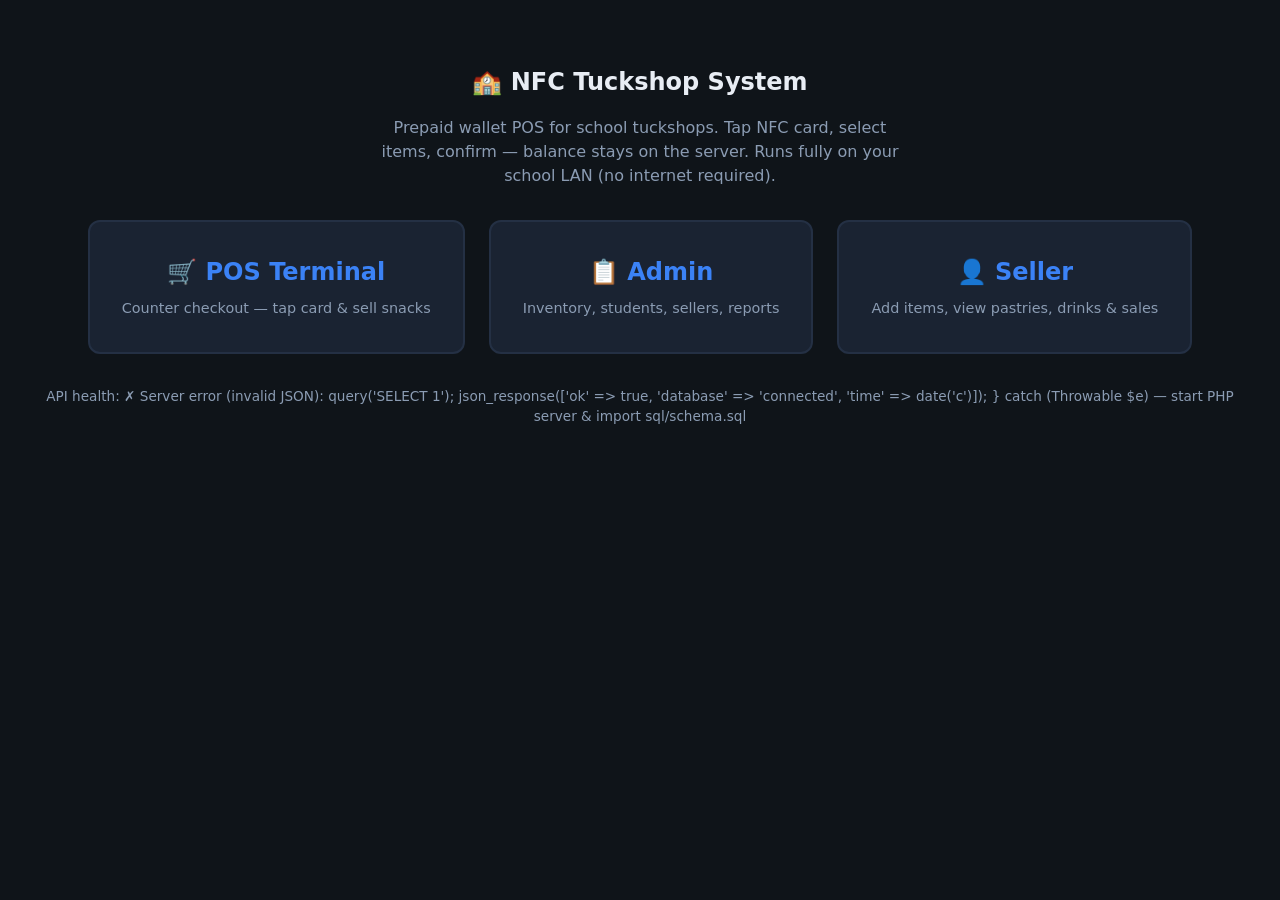
==== index.html @ 6a84dd5c "This is the jbs tuckshop application" ====
<!DOCTYPE html>
<html lang="en">
<head>
  <meta charset="UTF-8">
  <meta name="viewport" content="width=device-width, initial-scale=1.0">
  <title>NFC Tuckshop System</title>
  <link rel="stylesheet" href="assets/css/app.css">
</head>
<body>
  <section class="landing">
    <h1>🏫 NFC Tuckshop System</h1>
    <p style="color:var(--muted);max-width:520px;margin:1rem auto;">
      Prepaid wallet POS for school tuckshops. Tap NFC card, select items, confirm — balance stays on the server.
      Runs fully on your school LAN (no internet required).
    </p>
    <div class="cards">
      <a href="pos/index.html" class="card-link">
        <h2>🛒 POS Terminal</h2>
        <p style="color:var(--muted);font-size:0.9rem;">Counter checkout — tap card & sell snacks</p>
      </a>
      <a href="admin/index.html" class="card-link">
        <h2>📋 Admin</h2>
        <p style="color:var(--muted);font-size:0.9rem;">Inventory, students, sellers, reports</p>
      </a>
      <a href="seller/index.html" class="card-link">
        <h2>👤 Seller</h2>
        <p style="color:var(--muted);font-size:0.9rem;">Add items, view pastries, drinks & sales</p>
      </a>
    </div>
    <p style="margin-top:2rem;font-size:0.85rem;color:var(--muted);">
      API health: <span id="health-status">checking…</span>
    </p>
  </section>
  <script src="assets/js/api.js"></script>
  <script>
    apiGet('health.php').then(d => {
      document.getElementById('health-status').textContent = d.ok ? '✓ Database connected' : '✗ ' + (d.message || 'Error');
    }).catch(e => {
      document.getElementById('health-status').textContent = '✗ ' + e.message + ' — start PHP server & import sql/schema.sql';
    });
  </script>
</body>
</html>
---- assets/css/app.css ----
:root {
  --bg: #0f1419;
  --surface: #1a2332;
  --surface2: #243044;
  --text: #e8edf4;
  --muted: #8b9cb3;
  --accent: #3b82f6;
  --accent-hover: #2563eb;
  --success: #22c55e;
  --danger: #ef4444;
  --warning: #f59e0b;
  --radius: 12px;
  --font: "Segoe UI", system-ui, sans-serif;
}

* {
  box-sizing: border-box;
  margin: 0;
  padding: 0;
}

body {
  font-family: var(--font);
  background: var(--bg);
  color: var(--text);
  min-height: 100vh;
  line-height: 1.5;
}

a {
  color: var(--accent);
  text-decoration: none;
}

/* Layout */
.app-header {
  display: flex;
  align-items: center;
  justify-content: space-between;
  padding: 1rem 1.5rem;
  background: var(--surface);
  border-bottom: 1px solid var(--surface2);
  gap: 1rem;
  flex-wrap: wrap;
}

.app-header h1 {
  font-size: 1.25rem;
  font-weight: 600;
}

.nav-links {
  display: flex;
  gap: 0.75rem;
  flex-wrap: wrap;
}

.nav-links a,
.nav-links button {
  padding: 0.5rem 1rem;
  border-radius: 8px;
  background: var(--surface2);
  color: var(--text);
  border: none;
  cursor: pointer;
  font-size: 0.9rem;
}

.nav-links a:hover,
.nav-links button:hover {
  background: var(--accent);
}

.container {
  max-width: 1200px;
  margin: 0 auto;
  padding: 1.5rem;
}

/* POS */
.pos-layout {
  display: flex;
  flex-direction: column;
  min-height: 100vh;
}

.pos-active {
  display: flex;
  flex-direction: column;
  flex: 1;
}

.pos-student-bar {
  background: linear-gradient(135deg, #1e3a5f, #1a2332);
  padding: 1.25rem 1.5rem;
  display: grid;
  grid-template-columns: 1fr auto;
  gap: 1rem;
  align-items: center;
}

.pos-student-bar.empty {
  opacity: 0.7;
}

.student-info h2 {
  font-size: 1.5rem;
}

.student-info .meta {
  color: var(--muted);
  font-size: 0.95rem;
}

.balance-display {
  text-align: right;
}

.balance-display .label {
  font-size: 0.85rem;
  color: var(--muted);
}

.balance-display .amount {
  font-size: 2rem;
  font-weight: 700;
  color: var(--success);
}

.pos-main {
  display: grid;
  grid-template-columns: 1fr 280px;
  gap: 1rem;
  padding: 1rem;
  flex: 1;
}

@media (max-width: 900px) {
  .pos-main {
    grid-template-columns: 1fr;
  }
}

.product-sections {
  overflow-y: auto;
  max-height: calc(100vh - 220px);
  padding-right: 0.25rem;
}

.menu-group {
  margin-bottom: 1.25rem;
}

.menu-group-title {
  font-size: 1.1rem;
  font-weight: 600;
  margin-bottom: 0.65rem;
  padding-bottom: 0.35rem;
  border-bottom: 2px solid var(--surface2);
  color: var(--text);
}

.menu-group-empty {
  color: var(--muted);
  font-size: 0.9rem;
  padding: 0.5rem 0;
}

.product-grid {
  display: grid;
  grid-template-columns: repeat(auto-fill, minmax(140px, 1fr));
  gap: 0.75rem;
  align-content: start;
}

.group-header-row td {
  font-size: 0.95rem;
}

.product-btn {
  background: var(--surface);
  border: 2px solid var(--surface2);
  border-radius: var(--radius);
  padding: 1.25rem 0.75rem;
  cursor: pointer;
  color: var(--text);
  transition: transform 0.1s, border-color 0.15s;
  min-height: 110px;
  display: flex;
  flex-direction: column;
  align-items: center;
  justify-content: center;
  gap: 0.35rem;
}

.product-btn:hover {
  border-color: var(--accent);
  transform: scale(1.02);
}

.product-btn .icon {
  font-size: 2rem;
}

.product-btn .name {
  font-weight: 600;
  font-size: 0.95rem;
  text-align: center;
}

.product-btn .price {
  color: var(--warning);
  font-weight: 700;
}

.cart-panel {
  background: var(--surface);
  border-radius: var(--radius);
  padding: 1rem;
  display: flex;
  flex-direction: column;
  max-height: calc(100vh - 220px);
}

.cart-panel h3 {
  margin-bottom: 0.75rem;
  font-size: 1rem;
}

.cart-items {
  flex: 1;
  overflow-y: auto;
  margin-bottom: 1rem;
}

.cart-item {
  display: flex;
  justify-content: space-between;
  align-items: center;
  padding: 0.5rem 0;
  border-bottom: 1px solid var(--surface2);
  font-size: 0.9rem;
}

.cart-item .qty-controls {
  display: flex;
  align-items: center;
  gap: 0.35rem;
}

.cart-item button {
  width: 28px;
  height: 28px;
  border: none;
  border-radius: 6px;
  background: var(--surface2);
  color: var(--text);
  cursor: pointer;
  font-size: 1rem;
}

.cart-total {
  font-size: 1.35rem;
  font-weight: 700;
  padding: 0.75rem 0;
  border-top: 2px solid var(--surface2);
}

.pos-footer {
  display: grid;
  grid-template-columns: 1fr 1fr 1fr;
  gap: 0.75rem;
  padding: 1rem;
  background: var(--surface);
  border-top: 1px solid var(--surface2);
}

.btn {
  padding: 1rem 1.5rem;
  border: none;
  border-radius: var(--radius);
  font-size: 1rem;
  font-weight: 600;
  cursor: pointer;
  transition: background 0.15s;
}

.btn-primary {
  background: var(--accent);
  color: white;
}

.btn-primary:hover:not(:disabled) {
  background: var(--accent-hover);
}

.btn-success {
  background: var(--success);
  color: white;
}

.btn-danger {
  background: var(--danger);
  color: white;
}

.btn-secondary {
  background: var(--surface2);
  color: var(--text);
}

.btn:disabled {
  opacity: 0.5;
  cursor: not-allowed;
}

/* NFC input */
.nfc-panel {
  padding: 2rem;
  text-align: center;
  max-width: 480px;
  margin: 2rem auto;
  background: var(--surface);
  border-radius: var(--radius);
}

.nfc-panel input {
  width: 100%;
  padding: 1rem;
  font-size: 1.1rem;
  border: 2px solid var(--surface2);
  border-radius: 8px;
  background: var(--bg);
  color: var(--text);
  margin-top: 1rem;
  text-align: center;
  letter-spacing: 0.05em;
}

.nfc-panel .hint {
  color: var(--muted);
  font-size: 0.9rem;
  margin-top: 0.75rem;
}

/* Admin */
.card {
  background: var(--surface);
  border-radius: var(--radius);
  padding: 1.25rem;
  margin-bottom: 1.25rem;
}

.card h2 {
  font-size: 1.1rem;
  margin-bottom: 1rem;
}

table {
  width: 100%;
  border-collapse: collapse;
  font-size: 0.9rem;
}

th,
td {
  text-align: left;
  padding: 0.6rem 0.75rem;
  border-bottom: 1px solid var(--surface2);
}

th {
  color: var(--muted);
  font-weight: 500;
}

.form-row {
  display: grid;
  grid-template-columns: repeat(auto-fit, minmax(180px, 1fr));
  gap: 0.75rem;
  margin-bottom: 0.75rem;
}

.form-row label {
  display: block;
  font-size: 0.85rem;
  color: var(--muted);
  margin-bottom: 0.25rem;
}

.form-row input,
.form-row select {
  width: 100%;
  padding: 0.6rem 0.75rem;
  border: 1px solid var(--surface2);
  border-radius: 8px;
  background: var(--bg);
  color: var(--text);
}

.tabs {
  display: flex;
  gap: 0.5rem;
  margin-bottom: 1.25rem;
  flex-wrap: wrap;
}

.tab {
  padding: 0.6rem 1.2rem;
  background: var(--surface2);
  border: none;
  border-radius: 8px;
  color: var(--text);
  cursor: pointer;
}

.tab.active {
  background: var(--accent);
}

.tab-panel {
  display: none;
}

.tab-panel.active {
  display: block;
}

.alert {
  padding: 0.75rem 1rem;
  border-radius: 8px;
  margin-bottom: 1rem;
}

.alert-error {
  background: rgba(239, 68, 68, 0.2);
  border: 1px solid var(--danger);
}

.alert-success {
  background: rgba(34, 197, 94, 0.2);
  border: 1px solid var(--success);
}

.receipt {
  background: #fff;
  color: #111;
  padding: 1.5rem;
  border-radius: 8px;
  max-width: 320px;
  margin: 1rem auto;
  font-family: monospace;
  font-size: 0.85rem;
}

.modal-overlay {
  position: fixed;
  inset: 0;
  background: rgba(0, 0, 0, 0.7);
  display: flex;
  align-items: center;
  justify-content: center;
  z-index: 100;
  padding: 1rem;
}

.modal {
  background: var(--surface);
  border-radius: var(--radius);
  padding: 1.5rem;
  max-width: 420px;
  width: 100%;
}

.modal h3 {
  margin-bottom: 1rem;
}

.hidden {
  display: none !important;
}

.stock-ok {
  color: var(--success);
  font-weight: 600;
}

.stock-low {
  color: var(--warning);
  font-weight: 600;
}

.stock-out {
  color: var(--danger);
  font-weight: 600;
}

.stat-cards {
  display: grid;
  grid-template-columns: repeat(auto-fit, minmax(140px, 1fr));
  gap: 1rem;
  margin-bottom: 1.25rem;
}

.stat-card {
  background: var(--surface2);
  border-radius: var(--radius);
  padding: 1rem;
  text-align: center;
}

.stat-card .value {
  font-size: 1.75rem;
  font-weight: 700;
}

.stat-card .label {
  font-size: 0.85rem;
  color: var(--muted);
  margin-top: 0.25rem;
}

.product-btn.out-of-stock {
  opacity: 0.45;
  cursor: not-allowed;
}

.product-btn .stock-badge {
  font-size: 0.75rem;
  color: var(--muted);
}

.role-badge {
  font-size: 0.8rem;
  color: var(--muted);
  padding: 0.25rem 0.6rem;
  background: var(--surface2);
  border-radius: 6px;
}

.landing {
  text-align: center;
  padding: 4rem 1.5rem;
}

.landing .cards {
  display: flex;
  gap: 1.5rem;
  justify-content: center;
  flex-wrap: wrap;
  margin-top: 2rem;
}

.landing .card-link {
  background: var(--surface);
  padding: 2rem;
  border-radius: var(--radius);
  min-width: 220px;
  border: 2px solid var(--surface2);
  transition: border-color 0.15s;
}

.landing .card-link:hover {
  border-color: var(--accent);
}

.landing .card-link h2 {
  margin-bottom: 0.5rem;
}
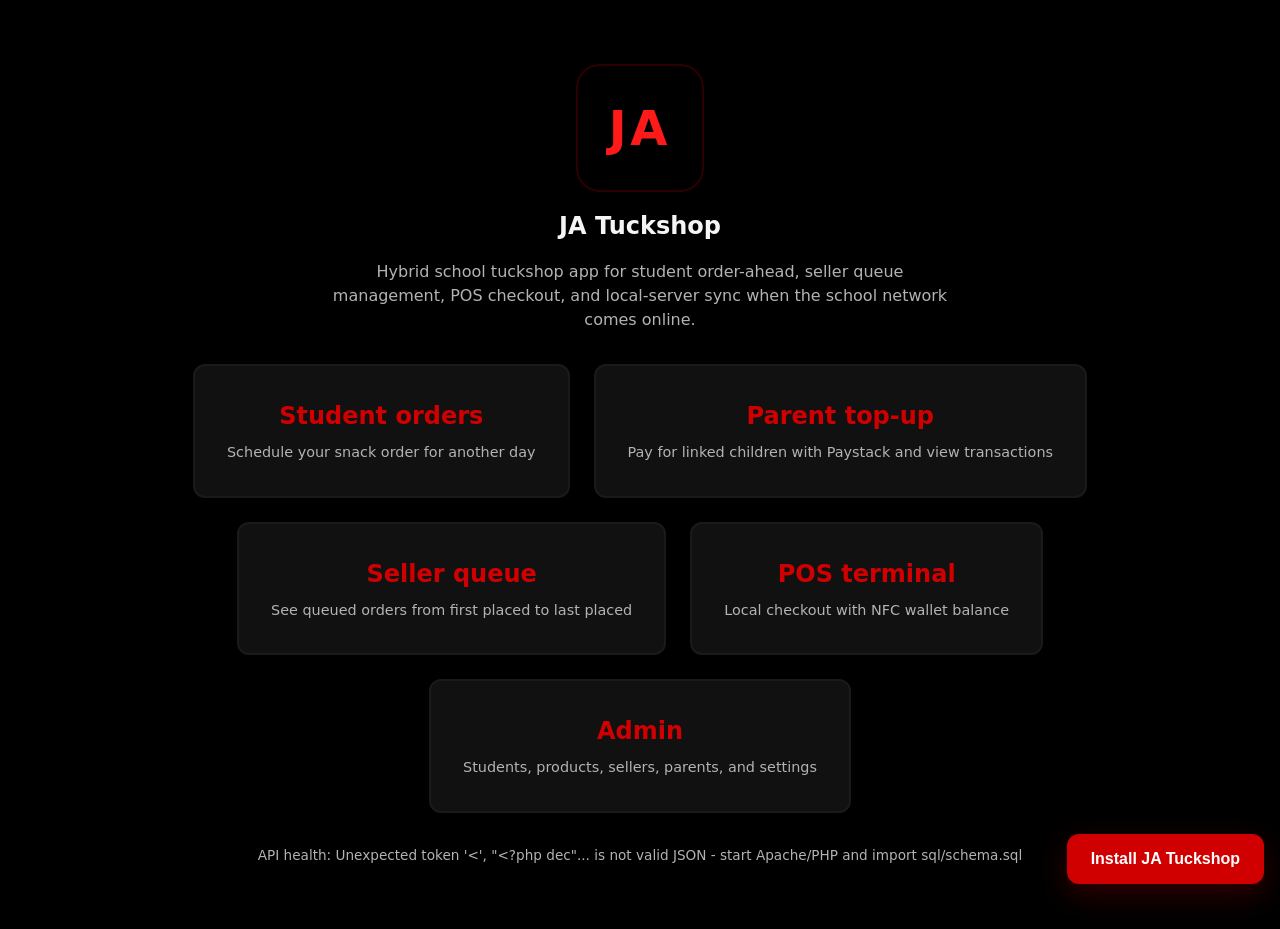
==== commit 49cccf5c: "Initial project import" ====
--- a/index.html
+++ b/index.html
@@ -2,41 +2,56 @@
 <html lang="en">
 <head>
   <meta charset="UTF-8">
-  <meta name="viewport" content="width=device-width, initial-scale=1.0">
-  <title>NFC Tuckshop System</title>
+  <meta name="viewport" content="width=device-width, initial-scale=1.0, viewport-fit=cover">
+  <meta name="theme-color" content="#000000">
+  <meta name="apple-mobile-web-app-capable" content="yes">
+  <meta name="apple-mobile-web-app-status-bar-style" content="black-translucent">
+  <title>JA Tuckshop</title>
+  <link rel="manifest" href="manifest.json">
+  <link rel="icon" href="assets/icons/icon.svg" type="image/svg+xml">
+  <link rel="apple-touch-icon" href="assets/icons/icon.svg">
   <link rel="stylesheet" href="assets/css/app.css">
 </head>
 <body>
   <section class="landing">
-    <h1>🏫 NFC Tuckshop System</h1>
-    <p style="color:var(--muted);max-width:520px;margin:1rem auto;">
-      Prepaid wallet POS for school tuckshops. Tap NFC card, select items, confirm — balance stays on the server.
-      Runs fully on your school LAN (no internet required).
+    <div class="brand-mark" aria-hidden="true">JA</div>
+    <h1>JA Tuckshop</h1>
+    <p style="color:var(--muted);max-width:620px;margin:1rem auto;">
+      Hybrid school tuckshop app for student order-ahead, seller queue management, POS checkout, and local-server sync when the school network comes online.
     </p>
     <div class="cards">
+      <a href="student/index.html" class="card-link">
+        <h2>Student orders</h2>
+        <p style="color:var(--muted);font-size:0.9rem;">Schedule your snack order for another day</p>
+      </a>
+      <a href="parent/index.html" class="card-link">
+        <h2>Parent top-up</h2>
+        <p style="color:var(--muted);font-size:0.9rem;">Pay for linked children with Paystack and view transactions</p>
+      </a>
+      <a href="seller/index.html" class="card-link">
+        <h2>Seller queue</h2>
+        <p style="color:var(--muted);font-size:0.9rem;">See queued orders from first placed to last placed</p>
+      </a>
       <a href="pos/index.html" class="card-link">
-        <h2>🛒 POS Terminal</h2>
-        <p style="color:var(--muted);font-size:0.9rem;">Counter checkout — tap card & sell snacks</p>
+        <h2>POS terminal</h2>
+        <p style="color:var(--muted);font-size:0.9rem;">Local checkout with NFC wallet balance</p>
       </a>
       <a href="admin/index.html" class="card-link">
-        <h2>📋 Admin</h2>
-        <p style="color:var(--muted);font-size:0.9rem;">Inventory, students, sellers, reports</p>
-      </a>
-      <a href="seller/index.html" class="card-link">
-        <h2>👤 Seller</h2>
-        <p style="color:var(--muted);font-size:0.9rem;">Add items, view pastries, drinks & sales</p>
+        <h2>Admin</h2>
+        <p style="color:var(--muted);font-size:0.9rem;">Students, products, sellers, parents, and settings</p>
       </a>
     </div>
     <p style="margin-top:2rem;font-size:0.85rem;color:var(--muted);">
-      API health: <span id="health-status">checking…</span>
+      API health: <span id="health-status">checking...</span>
     </p>
   </section>
   <script src="assets/js/api.js"></script>
+  <script src="assets/js/pwa.js"></script>
   <script>
     apiGet('health.php').then(d => {
-      document.getElementById('health-status').textContent = d.ok ? '✓ Database connected' : '✗ ' + (d.message || 'Error');
+      document.getElementById('health-status').textContent = d.ok ? 'Database connected' : (d.message || 'Error');
     }).catch(e => {
-      document.getElementById('health-status').textContent = '✗ ' + e.message + ' — start PHP server & import sql/schema.sql';
+      document.getElementById('health-status').textContent = e.message + ' - start Apache/PHP and import sql/schema.sql';
     });
   </script>
 </body>
--- a/assets/css/app.css
+++ b/assets/css/app.css
@@ -1,11 +1,11 @@
 :root {
-  --bg: #0f1419;
-  --surface: #1a2332;
-  --surface2: #243044;
-  --text: #e8edf4;
-  --muted: #8b9cb3;
-  --accent: #3b82f6;
-  --accent-hover: #2563eb;
+  --bg: #000000;
+  --surface: #111111;
+  --surface2: #1a1a1a;
+  --text: #f5f5f5;
+  --muted: #b3b3b3;
+  --accent: #d10000;
+  --accent-hover: #f01818;
   --success: #22c55e;
   --danger: #ef4444;
   --warning: #f59e0b;
@@ -91,7 +91,7 @@
 }
 
 .pos-student-bar {
-  background: linear-gradient(135deg, #1e3a5f, #1a2332);
+  background: linear-gradient(135deg, #250000, #000000);
   padding: 1.25rem 1.5rem;
   display: grid;
   grid-template-columns: 1fr auto;
@@ -543,6 +543,21 @@
   padding: 4rem 1.5rem;
 }
 
+.brand-mark {
+  width: 128px;
+  height: 128px;
+  border-radius: 24px;
+  background: #000;
+  border: 2px solid #2c0000;
+  color: #ff1a1a;
+  display: grid;
+  place-items: center;
+  font-size: 3rem;
+  font-weight: 800;
+  letter-spacing: 0.08em;
+  margin: 0 auto 1rem;
+}
+
 .landing .cards {
   display: flex;
   gap: 1.5rem;
@@ -567,3 +582,125 @@
 .landing .card-link h2 {
   margin-bottom: 0.5rem;
 }
+
+.install-app-btn {
+  position: fixed;
+  right: 1rem;
+  bottom: 1rem;
+  z-index: 150;
+  box-shadow: 0 10px 30px rgba(209, 0, 0, 0.25);
+}
+
+.install-helper-panel {
+  position: fixed;
+  right: 1rem;
+  bottom: 5.5rem;
+  width: min(360px, calc(100vw - 2rem));
+  background: var(--surface);
+  border: 1px solid var(--surface2);
+  border-radius: 16px;
+  padding: 1rem;
+  z-index: 150;
+  box-shadow: 0 18px 40px rgba(0, 0, 0, 0.35);
+}
+
+.install-helper-title {
+  font-weight: 700;
+  margin-bottom: 0.5rem;
+}
+
+.install-helper-panel p {
+  color: var(--muted);
+  font-size: 0.92rem;
+  margin-bottom: 0.9rem;
+}
+
+.app-update-notice {
+  position: fixed;
+  left: 1rem;
+  right: 1rem;
+  top: 1rem;
+  max-width: 540px;
+  margin: 0 auto;
+  background: #180000;
+  border: 1px solid #5a0a0a;
+  border-radius: 16px;
+  padding: 1rem;
+  z-index: 180;
+  box-shadow: 0 18px 40px rgba(0, 0, 0, 0.45);
+}
+
+.app-update-title {
+  font-weight: 700;
+  margin-bottom: 0.45rem;
+}
+
+.app-update-notice p {
+  color: var(--text);
+  font-size: 0.92rem;
+  margin-bottom: 0.85rem;
+}
+
+.order-menu-grid {
+  display: grid;
+  gap: 0.75rem;
+}
+
+.order-menu-item {
+  display: flex;
+  align-items: center;
+  justify-content: space-between;
+  gap: 1rem;
+  padding: 0.9rem 1rem;
+  border: 1px solid var(--surface2);
+  border-radius: 12px;
+  background: rgba(255, 255, 255, 0.02);
+}
+
+.menu-meta {
+  color: var(--muted);
+  font-size: 0.85rem;
+  margin-top: 0.2rem;
+  text-transform: capitalize;
+}
+
+.qty-picker {
+  display: flex;
+  align-items: center;
+  gap: 0.75rem;
+}
+
+.qty-picker button {
+  width: 34px;
+  height: 34px;
+  border-radius: 8px;
+  border: none;
+  background: var(--accent);
+  color: #fff;
+  font-size: 1rem;
+  cursor: pointer;
+}
+
+.queue-order-footer {
+  display: flex;
+  gap: 1rem;
+  align-items: center;
+  justify-content: space-between;
+  flex-wrap: wrap;
+}
+
+.date-picker-row {
+  display: flex;
+  gap: 0.75rem;
+  align-items: center;
+}
+
+.date-picker-row input {
+  flex: 1;
+}
+
+.queue-action-group {
+  display: flex;
+  gap: 0.5rem;
+  flex-wrap: wrap;
+}
